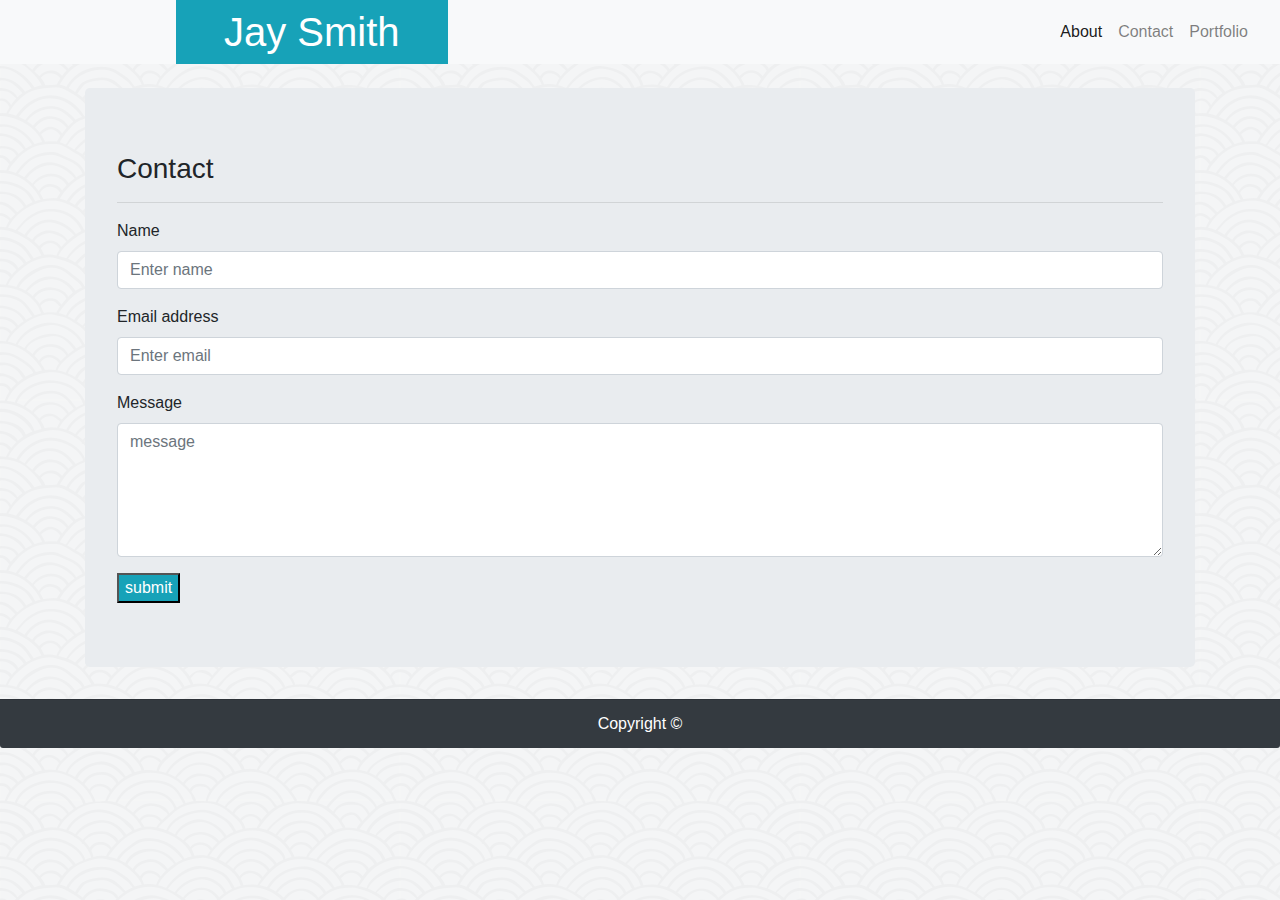
==== contact.html @ 6ceccbd1 "first push bootstrap project" ====
<!DOCTYPE html>
<html lang="en-us">

<head>
  <meta charset="UTF-8">
  <title>About</title>

  <link rel="stylesheet" type="text/css" href="css/reset.css">

  <link rel="stylesheet" href="https://maxcdn.bootstrapcdn.com/bootstrap/4.0.0/css/bootstrap.min.css">
  <link rel="stylesheet" href="https://stackpath.bootstrapcdn.com/font-awesome/4.7.0/css/font-awesome.min.css">
  <link rel="image" type="image" href="./images/background/seigaiha.png">


</head>

<body style="background-image: url('./images/background/seigaiha.png')">

  <!--Navbar "Navi" ( hey listen) -->
  <nav class="navbar navbar-expand-lg py-0 navbar-light bg-light d-flex">
    <a class="mx-lg-5 mx-md-2  px-2 navbar-brand" href="./index.html"></a>
    <a>
      <h1 class="ml-5 my-0 py-2 px-5 bg-info text-white">Jay Smith</h1>
    </a>
    <button class="navbar-toggler" type="button" data-toggle="collapse" data-target="#navbarSupportedContent"
      aria-controls="navbarSupportedContent" aria-expanded="false" aria-label="Toggle navigation">
      <span class="navbar-toggler-icon"></span>
    </button>
    <div class="collapse navbar-collapse" id="navbarSupportedContent">

      <ul class="ml-auto p-2 navbar-nav">
        <li class="nav-item active">
          <a class="nav-link" href="./index.html">About <span class="sr-only">(current)</span></a>
        </li>
        <li class="nav-item">
          <a class="nav-link" href="./contact.html">Contact <span class="sr-only">(current)</span></a>
        </li>
        <li class="nav-item">
          <a class="nav-link" href="./portfolio.html">Portfolio <span class="sr-only">(current)</span></a>
        </li>
      </ul>
    </div>
  </nav>
  <br>

  <!--Bio Section-->

  <div class="container">
    <div class="jumbotron">
        <section id="contact-info">
            <h3>Contact</h3>
            <hr>
            <form>
                <div class="form-group">
                    <label for="name">Name</label>
                    <input type="text" class="form-control" id="name" placeholder="Enter name">
                  </div>
              <div class="form-group">
                  <label for="Email">Email address</label>
                  <input type="email" class="form-control" id="Email" placeholder="Enter email">
                </div>
                <div class="form-group">
                    <label for="message">Message</label>
                    <textarea rows="5" type="textarea" class="form-control" id="message" placeholder="message"></textarea>
                  </div>
              <input class="bg-info text-white" type="submit" value="submit">
            </form>
    </div>
  </div>
  <!--Bio Ending-->



  </div>
  <div class="text-center card-footer bg-dark text-white">
    Copyright &copy
  </div>

</body>

</html>
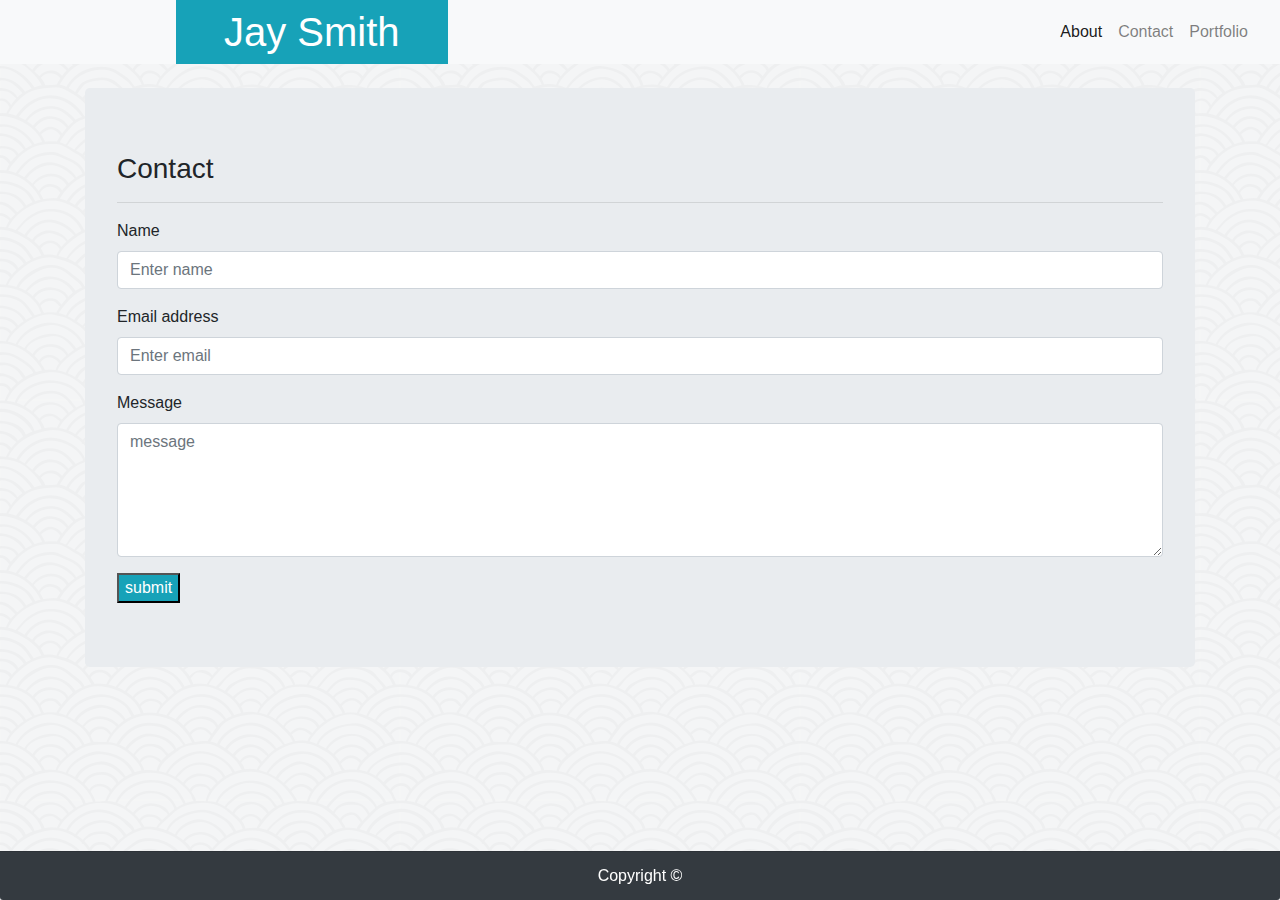
==== commit bdbfbe0a: "Resolved sticky footer issue" ====
--- a/contact.html
+++ b/contact.html
@@ -72,9 +72,10 @@
 
 
   </div>
-  <div class="text-center card-footer bg-dark text-white">
+  <footer class="fixed-bottom text-center card-footer bg-dark text-white">
     Copyright &copy
-  </div>
+  </footer>
+
 
 </body>
 
